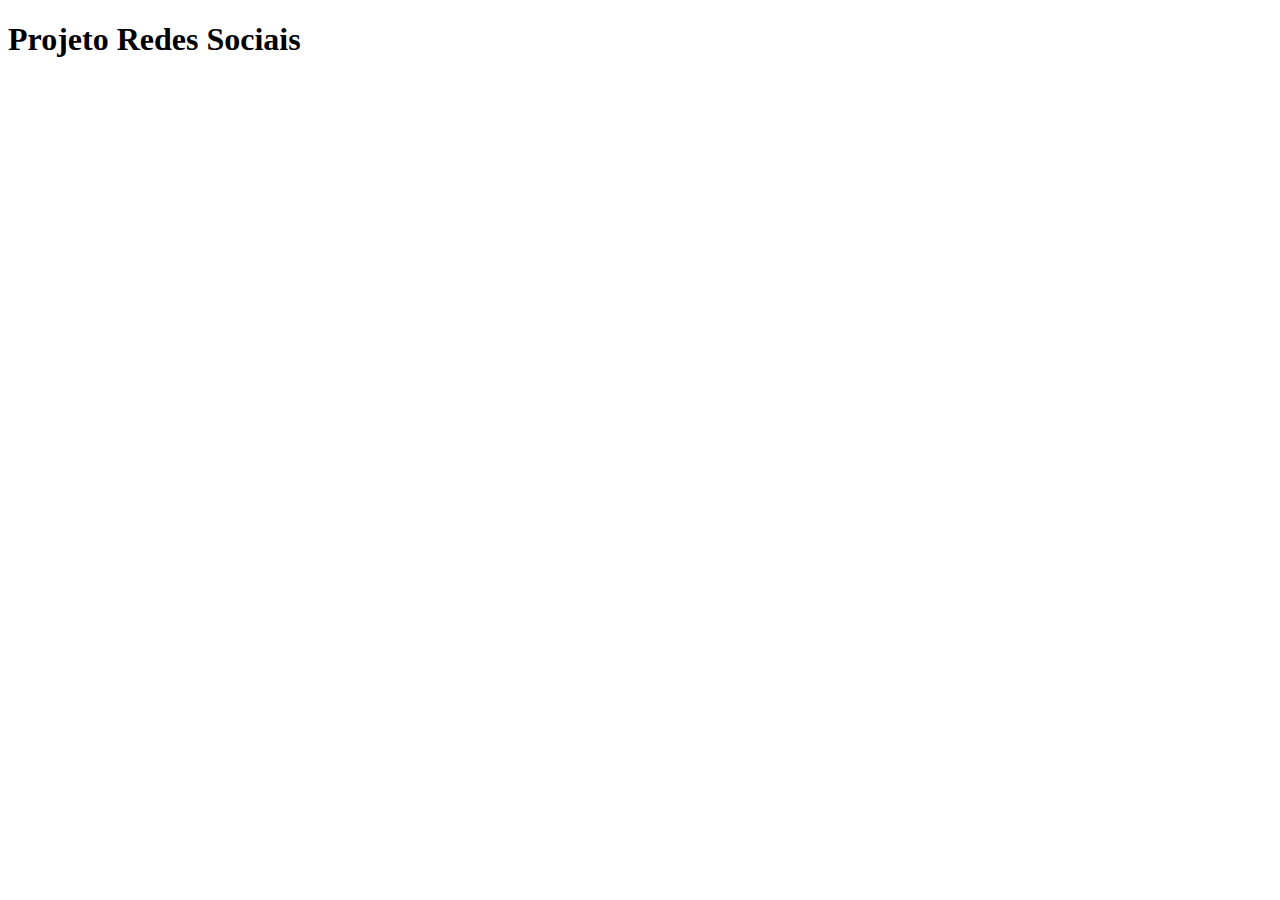
==== index.html @ d0925d92 "index do projeto social" ====
<!DOCTYPE html>
<html lang="pt-br">
<head>
    <meta charset="UTF-8">
    <meta name="viewport" content="width=device-width, initial-scale=1.0">
    <title>Projeto Redes Sociais</title>
    <link rel="shortcut icon" href="favicon.ico" type="image/x-icon">
</head>
<body>
    <h1>Projeto Redes Sociais</h1>
    
</body>
</html>
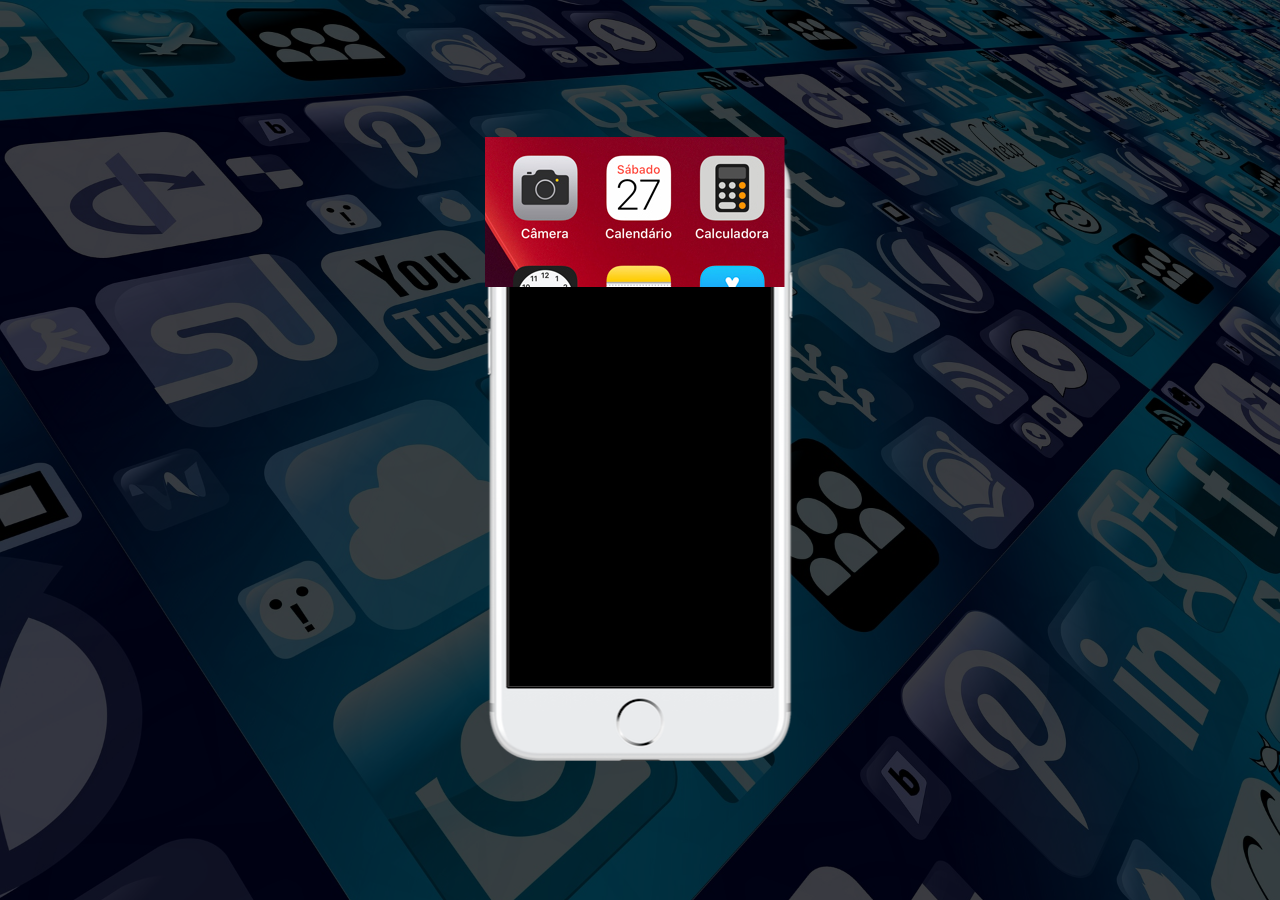
==== commit c6c94888: "Reiniciei o projeto social" ====
--- a/index.html
+++ b/index.html
@@ -3,11 +3,25 @@
 <head>
     <meta charset="UTF-8">
     <meta name="viewport" content="width=device-width, initial-scale=1.0">
-    <title>Projeto Redes Sociais</title>
+    <title>Projeto Social Midia</title>
+    <link rel="stylesheet" href="estilos/style.css">
     <link rel="shortcut icon" href="favicon.ico" type="image/x-icon">
+
 </head>
 <body>
-    <h1>Projeto Redes Sociais</h1>
+    <main>
+        <section id="telefone">
+            <iframe id="tela" name="tela"  src="imagens/tela-home.jpg" frameborder="0"></iframe>
+            
+        </section>
+
+        <section id="redes-sociais">
+            <a href="imagens/logo-home.jpg"></a>
+            <a href="imagens/logo-github.jpg"></a> 
+            <a href="imagens/logo-instagram.jpg"></a>
+            <a href="imagens/logo-youtube.jpg"></a>
+        </section>
+    </main>
     
 </body>
 </html>--- a/estilos/style.css
+++ b/estilos/style.css
@@ -0,0 +1,37 @@
+@charset "utf-8";
+
+*{
+    margin: 0;
+    padding: 0;
+}
+
+html, body{
+    width: 100vw;
+    height: 100vh;
+    background-color: black;
+}
+
+body{
+    background-image: url(../imagens/fundo-bg.jpg);
+    background-size: cover;
+    background-repeat: no-repeat;
+    background-attachment: fixed;
+}
+
+main{
+    position: relative;
+    background-color: rgba(0, 0, 0, 0.744);
+    width: 100vw;
+    height: 100vh;
+
+}
+
+section#telefone{
+    position: absolute;
+    top: 50%;
+    left: 50%;
+    transform: translate(-50%, -50%);
+    background-image: url(../imagens/frame-iphone.png) ;
+    width: 311px;
+    height: 626px;
+}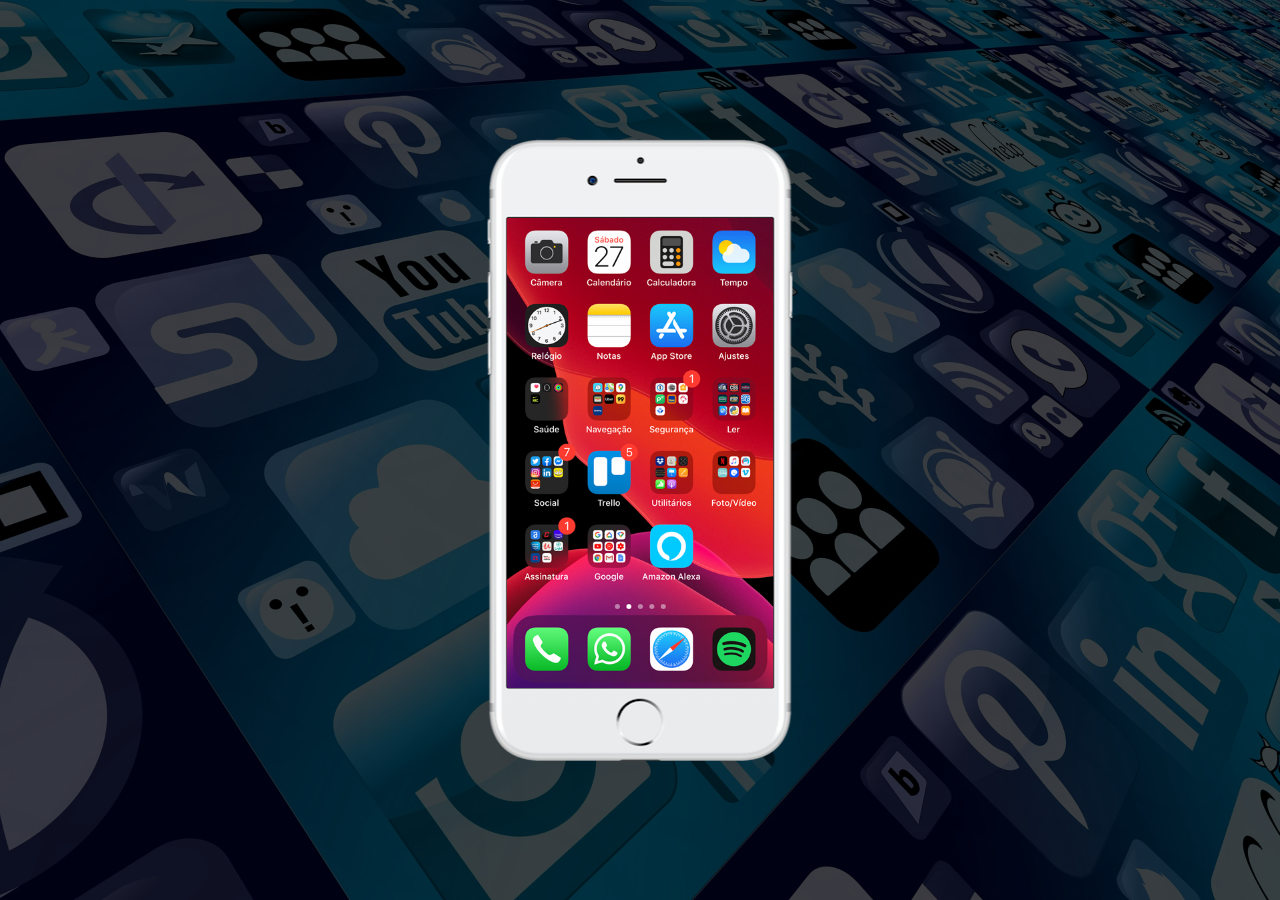
==== commit da1a00d3: "Home no iframe tela" ====
--- a/index.html
+++ b/index.html
@@ -11,7 +11,7 @@
 <body>
     <main>
         <section id="telefone">
-            <iframe id="tela" name="tela"  src="imagens/tela-home.jpg" frameborder="0"></iframe>
+            <iframe id="tela" name="tela"  src="home.html" frameborder="0"></iframe>
             
         </section>
 
--- a/estilos/style.css
+++ b/estilos/style.css
@@ -34,4 +34,12 @@
     background-image: url(../imagens/frame-iphone.png) ;
     width: 311px;
     height: 626px;
+}
+
+iframe#tela{
+    width: 267px;
+    height: 470px;
+    margin: 81px 0 0 22px;
+    border-radius: 2px;
+    
 }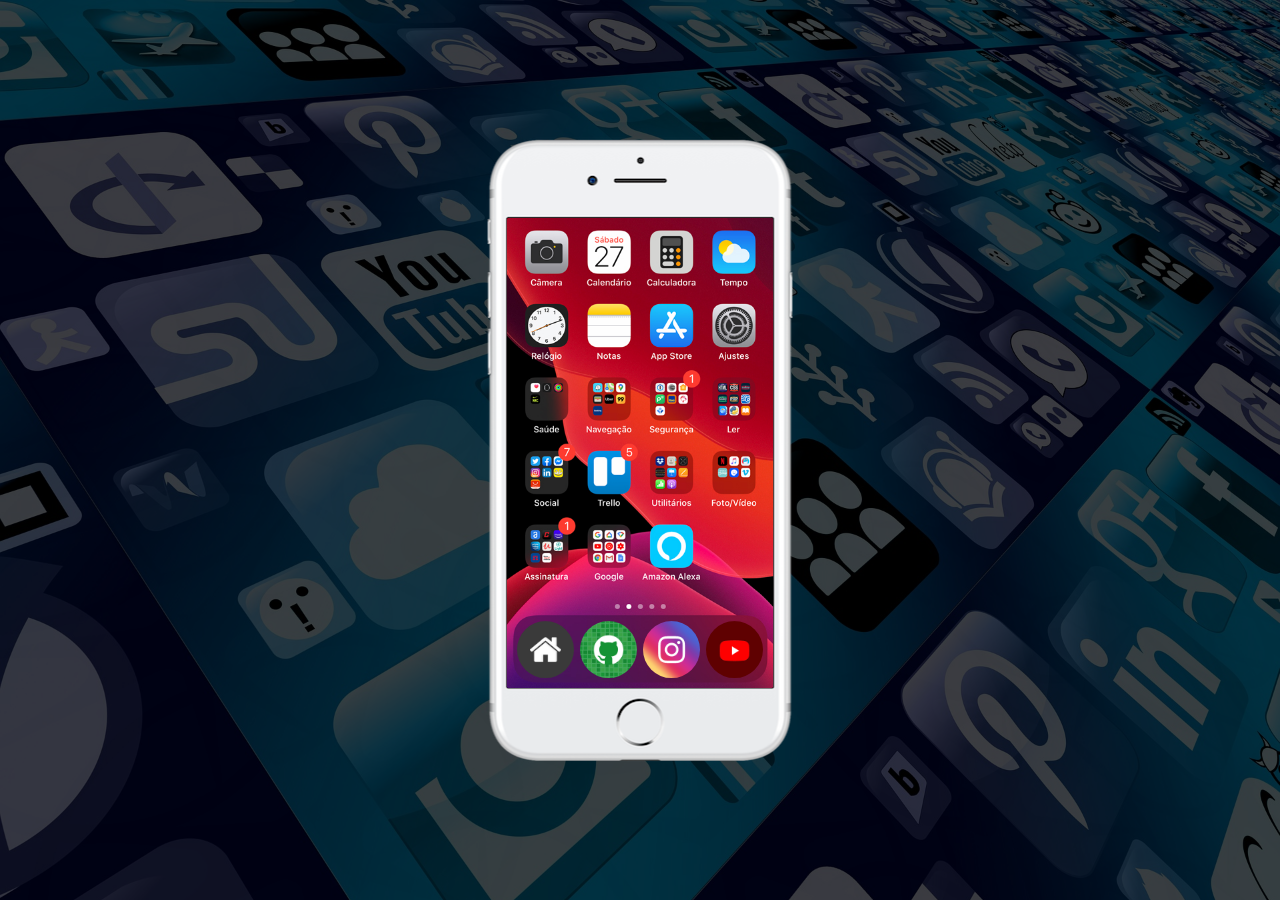
==== commit 53505151: "Menu por cima do iframe do celular" ====
--- a/index.html
+++ b/index.html
@@ -16,10 +16,10 @@
         </section>
 
         <section id="redes-sociais">
-            <a href="imagens/logo-home.jpg"></a>
-            <a href="imagens/logo-github.jpg"></a> 
-            <a href="imagens/logo-instagram.jpg"></a>
-            <a href="imagens/logo-youtube.jpg"></a>
+            <a href="#" target="tela"><img src="imagens/logo-home.jpg" alt=""></a>
+            <a href="#" target="tela"><img src="imagens/logo-github.jpg" alt=""></a> 
+            <a href="#" target="tela"><img src="imagens/logo-instagram.jpg" alt=""></a> 
+            <a href="#" target="tela"><img src="imagens/logo-youtube.jpg" alt=""></a>  
         </section>
     </main>
     
--- a/estilos/style.css
+++ b/estilos/style.css
@@ -36,10 +36,27 @@
     height: 626px;
 }
 
+section#redes-sociais img{
+    width: 57px;
+    border-radius: 50%;
+    padding: 1px;
+}
+
+section#redes-sociais{
+
+    position: absolute;
+    top: 50%;
+    left: 50%;
+
+    transform: translate(-50%, 270%);
+   
+
+}
+
 iframe#tela{
     width: 267px;
     height: 470px;
     margin: 81px 0 0 22px;
     border-radius: 2px;
     
-}+}
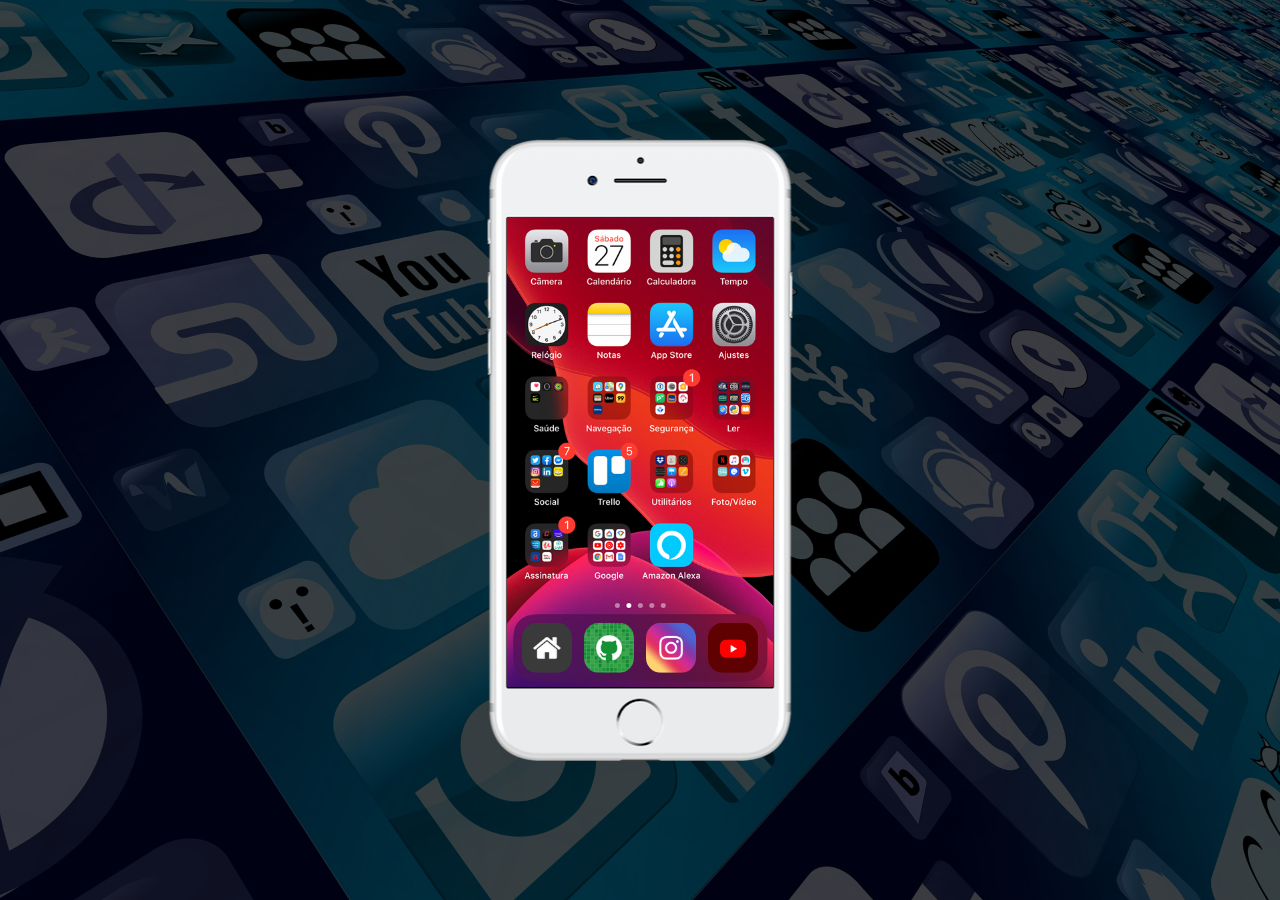
==== commit cda23cfb: "Paginas das redes" ====
--- a/index.html
+++ b/index.html
@@ -16,10 +16,10 @@
         </section>
 
         <section id="redes-sociais">
-            <a href="#" target="tela"><img src="imagens/logo-home.jpg" alt=""></a>
-            <a href="#" target="tela"><img src="imagens/logo-github.jpg" alt=""></a> 
-            <a href="#" target="tela"><img src="imagens/logo-instagram.jpg" alt=""></a> 
-            <a href="#" target="tela"><img src="imagens/logo-youtube.jpg" alt=""></a>  
+            <a href="home.html" target="tela"><img src="imagens/logo-home.jpg" alt=""></a>
+            <a href="github.html" target="tela"><img src="imagens/logo-github.jpg" alt=""></a> 
+            <a href="instagram.html" target="tela"><img src="imagens/logo-instagram.jpg" alt=""></a> 
+            <a href="youtube.html" target="tela"><img src="imagens/logo-youtube.jpg" alt=""></a>  
         </section>
     </main>
     
--- a/estilos/style.css
+++ b/estilos/style.css
@@ -23,7 +23,6 @@
     background-color: rgba(0, 0, 0, 0.744);
     width: 100vw;
     height: 100vh;
-
 }
 
 section#telefone{
@@ -37,26 +36,36 @@
 }
 
 section#redes-sociais img{
-    width: 57px;
-    border-radius: 50%;
-    padding: 1px;
+    width: 50px;
+    border-radius: 30%;
+    margin: 0 4px;
+    box-sizing: border-box; /*Para a borda fazer parte do objeto e não deixar todas as img mexendo qdo estiver em hover*/
 }
 
+section#redes-sociais img:hover{
+    box-shadow: 2px 2px 5px rgba(0, 0, 0, 0.399);
+    border: solid 1px rgba(255, 255, 255, 0.83); /* com o box-sizing: border-box acima, a borda não destorce, treme, mexe as imagens em hover*/
+    transform: scale(125%);
+    transition: transform 0.1s;
+ }
+
 section#redes-sociais{
-
     position: absolute;
     top: 50%;
     left: 50%;
-
-    transform: translate(-50%, 270%);
-   
-
-}
+    transform: translate(-50%, 320%);
+ }
 
 iframe#tela{
     width: 267px;
     height: 470px;
-    margin: 81px 0 0 22px;
+    margin: 80px 0 0 22px;
     border-radius: 2px;
-    
 }
+
+/*Tirar barra de rolagem do iframe*/
+::-webkit-scrollbar{
+    width: 0;
+    height: 0;
+}
+
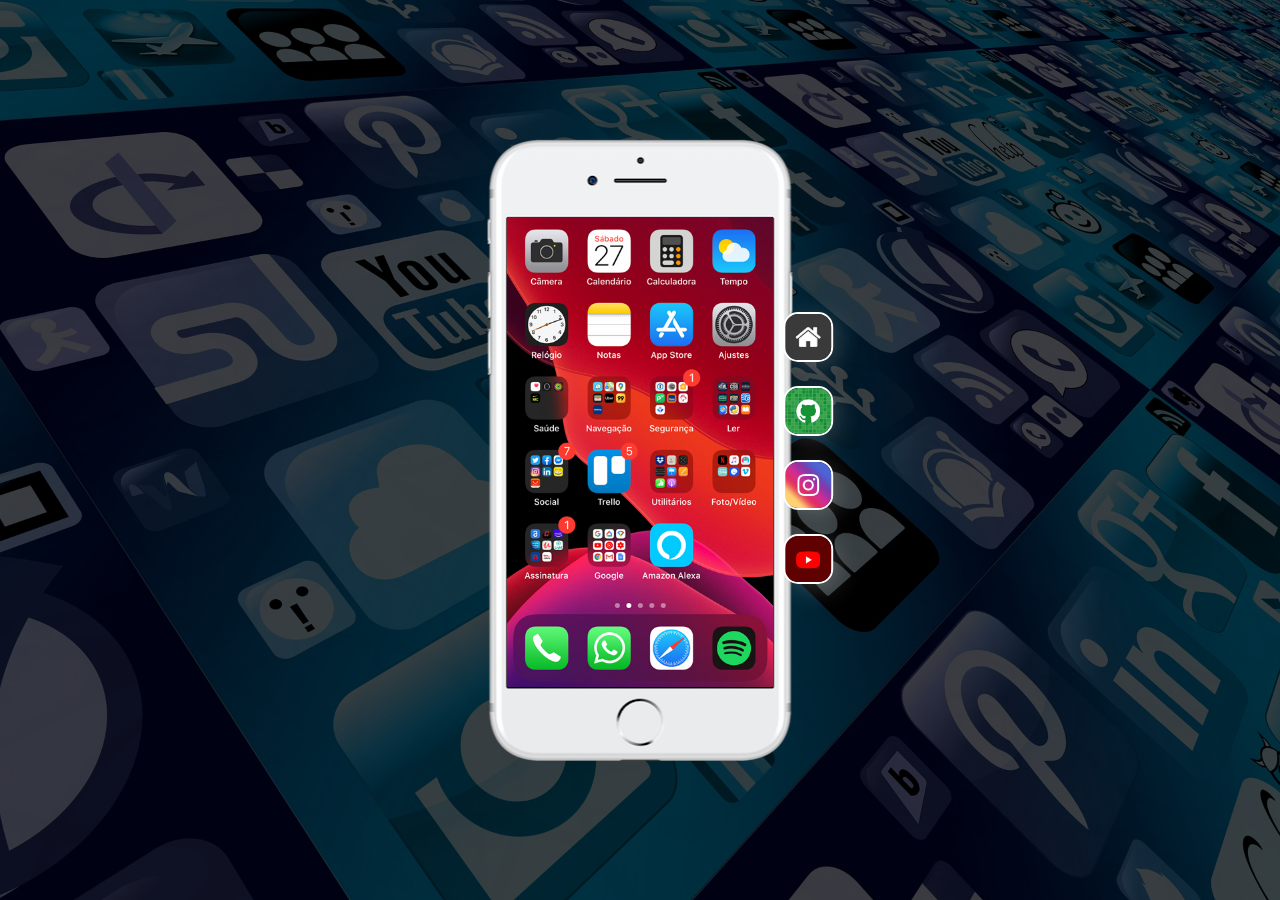
==== commit 400197dd: "Projeto social finalização menu" ====
--- a/index.html
+++ b/index.html
@@ -16,9 +16,9 @@
         </section>
 
         <section id="redes-sociais">
-            <a href="home.html" target="tela"><img src="imagens/logo-home.jpg" alt=""></a>
-            <a href="github.html" target="tela"><img src="imagens/logo-github.jpg" alt=""></a> 
-            <a href="instagram.html" target="tela"><img src="imagens/logo-instagram.jpg" alt=""></a> 
+            <a href="home.html" target="tela"><img src="imagens/logo-home.jpg" alt=""></a><br>
+            <a href="github.html" target="tela"><img src="imagens/logo-github.jpg" alt=""></a> <br>
+            <a href="instagram.html" target="tela"><img src="imagens/logo-instagram.jpg" alt=""></a> <br>
             <a href="youtube.html" target="tela"><img src="imagens/logo-youtube.jpg" alt=""></a>  
         </section>
     </main>
--- a/estilos/style.css
+++ b/estilos/style.css
@@ -38,7 +38,9 @@
 section#redes-sociais img{
     width: 50px;
     border-radius: 30%;
-    margin: 0 4px;
+    border: solid 2px white;
+    box-shadow: 5px 5px 25px rgba(237, 237, 237, 0.204);
+    margin: 10px 4px;
     box-sizing: border-box; /*Para a borda fazer parte do objeto e não deixar todas as img mexendo qdo estiver em hover*/
 }
 
@@ -49,12 +51,12 @@
     transition: transform 0.1s;
  }
 
-section#redes-sociais{
-    position: absolute;
-    top: 50%;
-    left: 50%;
-    transform: translate(-50%, 320%);
- }
+    section#redes-sociais{
+        position: absolute;
+        top: 50%;
+        left: 50%;
+        transform: translate(240%, -50%);
+    }
 
 iframe#tela{
     width: 267px;
